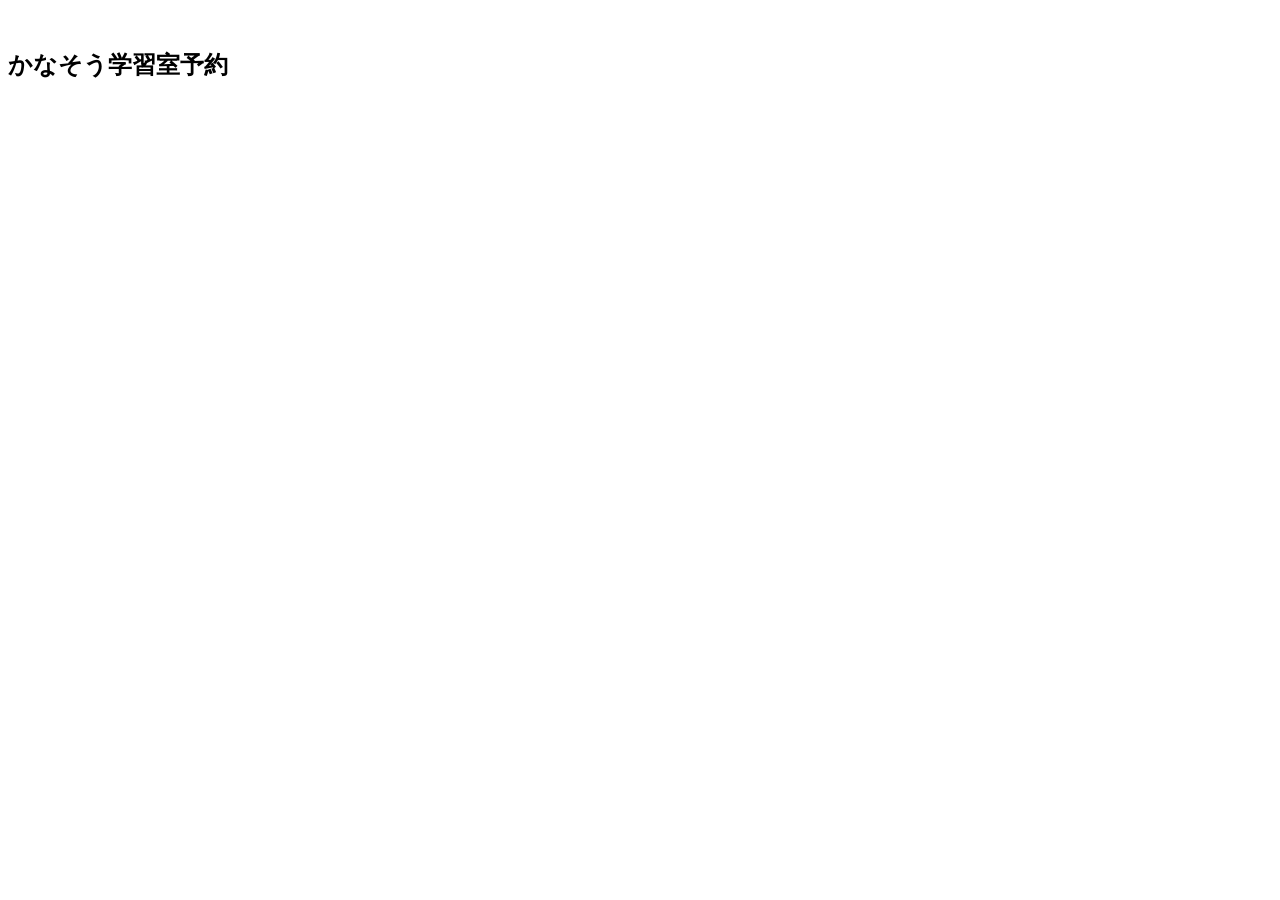
==== index.html @ 37b34f14 "index.htmlを追加" ====
<!DOCTYPE html>
<html>
  <head>
    <meta charset="utf-8">
    <title>login</title>
    <link rel="stylesheet" href="stylesheet.css">
    <!DOCTYPE html>
　　<html lang="en">
    <script src="https://accounts.google.com/gsi/client" async></script>

    <script>
      function decodeJWT(token) {

        let base64Url = token.split(".")[1];
        let base64 = base64Url.replace(/-/g, "+").replace(/_/g, "/");
        let jsonPayload = decodeURIComponent(
          atob(base64)
            .split("")
            .map(function (c) {
              return "%" + ("00" + c.charCodeAt(0).toString(16)).slice(-2);
            })
            .join("")
        );
        return JSON.parse(jsonPayload);
      }

      function handleCredentialResponse(response) {

        console.log("Encoded JWT ID token: " + response.credential);

        const responsePayload = decodeJWT(response.credential);

        console.log("Decoded JWT ID token fields:");
        console.log("  Full Name: " + responsePayload.name);
        console.log("  Given Name: " + responsePayload.given_name);
        console.log("  Family Name: " + responsePayload.family_name);
        console.log("  Unique ID: " + responsePayload.sub);
        console.log("  Profile image URL: " + responsePayload.picture);
        console.log("  Email: " + responsePayload.email);
        
        // ★ここに1行追加！ログインが成功したら、マイページに画面を切り替える
        window.location.href = 'mypage.html';
      }
    </script>
  </head>

  <body>
  　
    <div class="top-wrapper">
      <div class="container">
     <h2>かなそう学習室予約</h2>  
     <!-- g_id_onload contains Google Identity Services settings -->
    <div
      id="g_id_onload"
      data-auto_prompt="false"
      data-callback="handleCredentialResponse"
      data-client_id="PUT_YOUR_WEB_CLIENT_ID_HERE"
    ></div>
    <!-- g_id_signin places the button on a page and supports customization -->
  

         <div class="btn-wrapper">
         <div class="g_id_signin"></div>
         
         </div>
      </div>
    </div>

  </body>
  
</html>
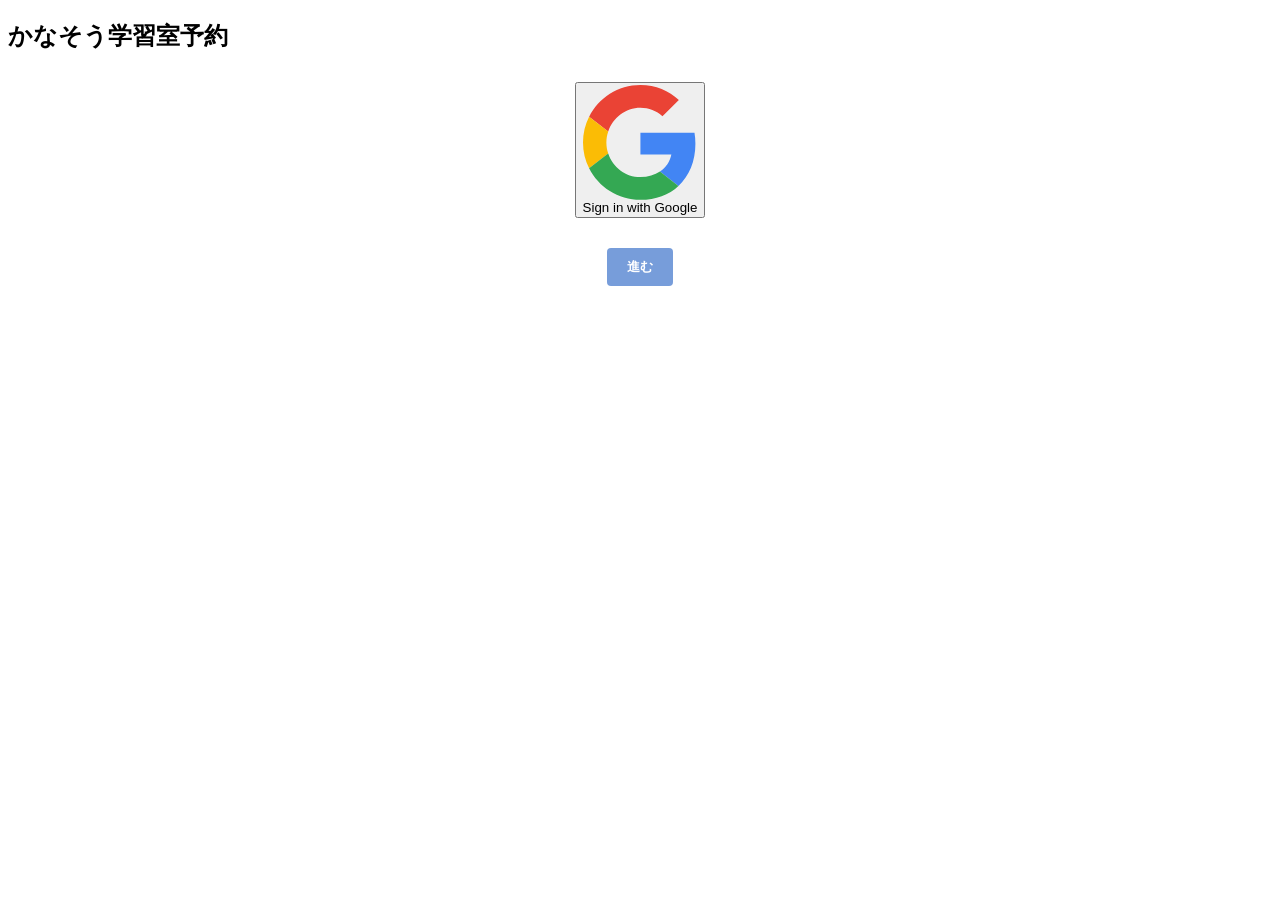
==== commit 64b8cb04: "new index.html" ====
--- a/index.html
+++ b/index.html
@@ -2,70 +2,61 @@
 <html>
   <head>
     <meta charset="utf-8">
-    <title>login</title>
+    <title>スタート</title>
     <link rel="stylesheet" href="stylesheet.css">
-    <!DOCTYPE html>
-　　<html lang="en">
-    <script src="https://accounts.google.com/gsi/client" async></script>
-
-    <script>
-      function decodeJWT(token) {
-
-        let base64Url = token.split(".")[1];
-        let base64 = base64Url.replace(/-/g, "+").replace(/_/g, "/");
-        let jsonPayload = decodeURIComponent(
-          atob(base64)
-            .split("")
-            .map(function (c) {
-              return "%" + ("00" + c.charCodeAt(0).toString(16)).slice(-2);
-            })
-            .join("")
-        );
-        return JSON.parse(jsonPayload);
+    
+    <style>
+      .btn-wrapper {
+        display: flex;
+        flex-direction: column;
+        align-items: center; /* ボタンを中央に揃える */
+        gap: 5px;           /* ボタン同士のすき間を空ける */
+        margin-top: 30px;
       }
-
-      function handleCredentialResponse(response) {
-
-        console.log("Encoded JWT ID token: " + response.credential);
-
-        const responsePayload = decodeJWT(response.credential);
-
-        console.log("Decoded JWT ID token fields:");
-        console.log("  Full Name: " + responsePayload.name);
-        console.log("  Given Name: " + responsePayload.given_name);
-        console.log("  Family Name: " + responsePayload.family_name);
-        console.log("  Unique ID: " + responsePayload.sub);
-        console.log("  Profile image URL: " + responsePayload.picture);
-        console.log("  Email: " + responsePayload.email);
-        
-        // ★ここに1行追加！ログインが成功したら、マイページに画面を切り替える
-        window.location.href = 'mypage.html';
-      }
-    </script>
+    </style>
   </head>
-
   <body>
-  　
     <div class="top-wrapper">
       <div class="container">
-     <h2>かなそう学習室予約</h2>  
-     <!-- g_id_onload contains Google Identity Services settings -->
-    <div
-      id="g_id_onload"
-      data-auto_prompt="false"
-      data-callback="handleCredentialResponse"
-      data-client_id="PUT_YOUR_WEB_CLIENT_ID_HERE"
-    ></div>
-    <!-- g_id_signin places the button on a page and supports customization -->
-  
+        <h2>かなそう学習室予約</h2>  
+        
+        
+        
+        <div class="btn-wrapper">
+          
+<button class="gsi-material-button">
+  <div class="gsi-material-button-state"></div>
+  <div class="gsi-material-button-content-wrapper">
+    <div class="gsi-material-button-icon">
+      <svg version="1.1" xmlns="http://www.w3.org/2000/svg" viewBox="0 0 48 48" xmlns:xlink="http://www.w3.org/1999/xlink" style="display: block;">
+        <path fill="#EA4335" d="M24 9.5c3.54 0 6.71 1.22 9.21 3.6l6.85-6.85C35.9 2.38 30.47 0 24 0 14.62 0 6.51 5.38 2.56 13.22l7.98 6.19C12.43 13.72 17.74 9.5 24 9.5z"></path>
+        <path fill="#4285F4" d="M46.98 24.55c0-1.57-.15-3.09-.38-4.55H24v9.02h12.94c-.58 2.96-2.26 5.48-4.78 7.18l7.73 6c4.51-4.18 7.09-10.36 7.09-17.65z"></path>
+        <path fill="#FBBC05" d="M10.53 28.59c-.48-1.45-.76-2.99-.76-4.59s.27-3.14.76-4.59l-7.98-6.19C.92 16.46 0 20.12 0 24c0 3.88.92 7.54 2.56 10.78l7.97-6.19z"></path>
+        <path fill="#34A853" d="M24 48c6.48 0 11.93-2.13 15.89-5.81l-7.73-6c-2.15 1.45-4.92 2.3-8.16 2.3-6.26 0-11.57-4.22-13.47-9.91l-7.98 6.19C6.51 42.62 14.62 48 24 48z"></path>
+        <path fill="none" d="M0 0h48v48H0z"></path>
+      </svg>
+    </div>
+    <span class="gsi-material-button-contents">Sign in with Google</span>
+    <span style="display: none;">Sign in with Google</span>
+  </div>
+</button>
+<div class="g_id_signin"></div>
+          
+          <button id="demo-login-btn" style="margin-top: 20px; padding: 10px 20px; background-color: #779dda; color: white; border: none; border-radius: 4px; cursor: pointer; font-weight: bold;">
+            進む
+          </button>
+          
+        </div>
 
-         <div class="btn-wrapper">
-         <div class="g_id_signin"></div>
-         
-         </div>
       </div>
     </div>
 
+    <script>
+      document.getElementById('demo-login-btn').addEventListener('click', function() {
+        // mypage.html に強制的に画面を切り替える
+        window.location.href = 'mypage.html'; 
+      });
+    </script>
   </body>
   
 </html>
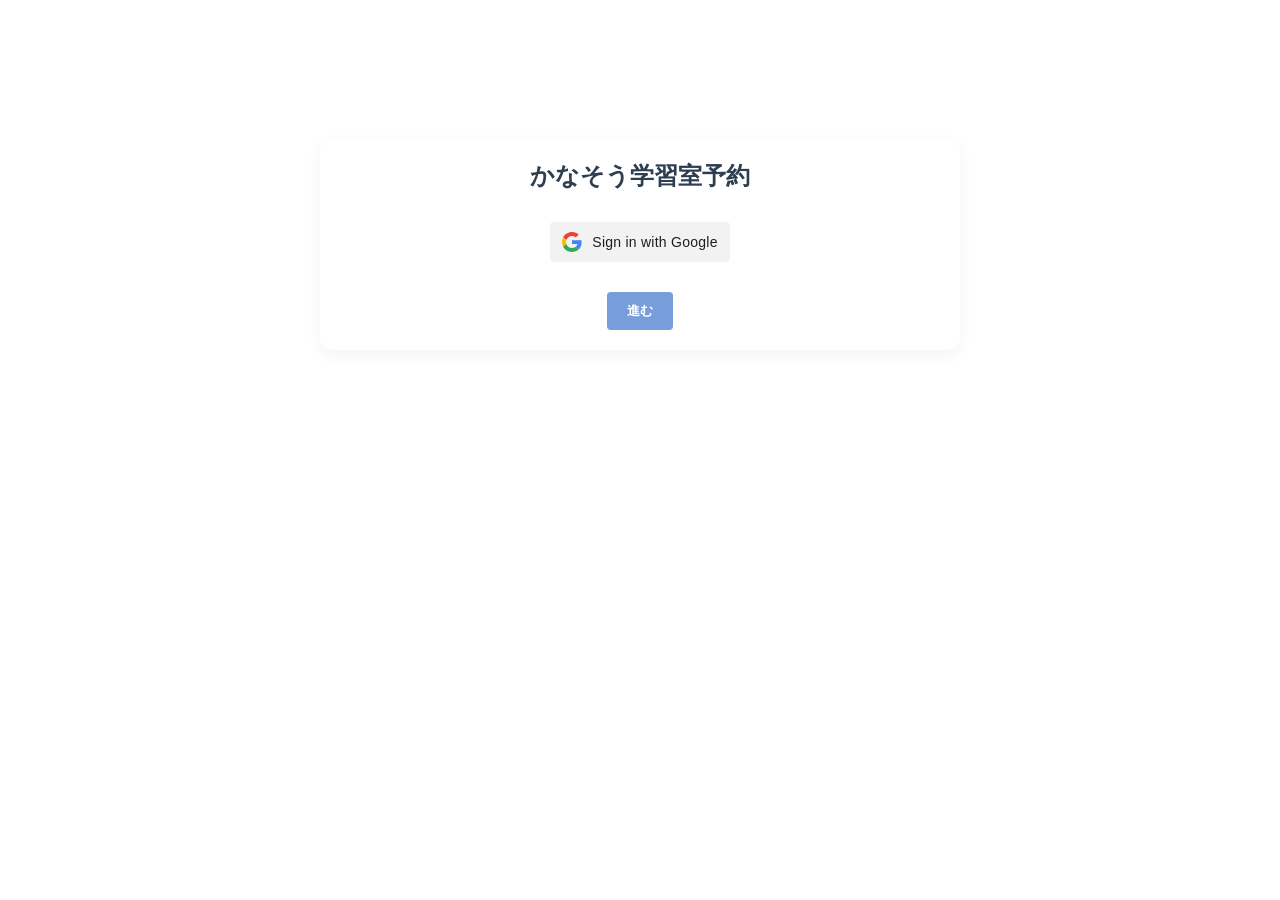
==== commit 1076db67: "Update index.html" ====
--- a/index.html
+++ b/index.html
@@ -2,6 +2,7 @@
 <html>
   <head>
     <meta charset="utf-8">
+    <meta name="viewport" content="width=device-width, initial-scale=1.0">    
     <title>スタート</title>
     <link rel="stylesheet" href="stylesheet.css">
     
@@ -59,4 +60,4 @@
     </script>
   </body>
   
-</html>+</html>
--- a/stylesheet.css
+++ b/stylesheet.css
@@ -0,0 +1,422 @@
+html, body,
+ul, ol, li,
+h1, h2, h3, h4, h5, h6, p, div {
+  margin: 0;
+  padding: 0;
+}
+
+body {
+  font-family: 'Hiragino Kaku Gothic ProN W3', sans-serif;
+  
+}
+
+/* 幅*/
+
+ .container, 
+.c-wrapper, 
+.room-container {
+  width: 100%;
+  max-width: 600px;        /* 💡 全画面の最大幅を600pxに統一！ */
+  margin: 40px auto;       /* 上下に隙間を作り、左右は真ん中寄せ */
+  padding: 20px;
+  background-color: #ffffff;
+  border-radius: 12px;     /* 角を丸く */
+  box-shadow: 0 4px 16px rgba(0,0,0,0.05); /* 優しい影 */
+  text-align: center;
+}
+  .top-wrapper {
+  padding: 100px 0 100px 0;
+  color: white;
+  background-size: cover;
+  text-align: center;
+}
+.container {
+  height: auto;            /* 💡 固定の300pxを廃止して、中身に合わせる */
+}
+
+
+h1 {
+   color:#6089ab;
+}
+
+h2 {
+  color: #2c3e50;
+  margin-bottom: 20px;
+}
+
+h3 {
+  font-size: 14px;
+  color: #7f8c8d;
+  margin-top: 20px;
+  margin-bottom: 5px;
+  text-align: ; /* ラベルっぽく左寄せ */
+}
+.start {
+  background-color:#5a87ab;/* オレンジ色（好きな色に変えてね） */
+  color: white;              /* 文字の色を白にする */
+  border: none;              /* 枠線を消す */
+}
+
+/* マウスを乗せた時の色も変えるとプロっぽい！ */
+.start:hover {
+  background-color:#376992 /*  */
+}
+input[type="text"] {
+  width: 100%;
+  padding: 12px;
+  font-size: 18px;
+  border: 1px solid #ddd;
+  border-radius: 6px;
+  box-sizing: border-box; /* 幅をはみ出さないようにする */
+}
+
+  .btn {
+   display: inline-block;
+   width: 100%;            /* 💡 親要素（wrapper）の幅いっぱいに広げる */
+   max-width: 280px;       /* 💡 広がりすぎないようにボタンの横幅を固定して揃える */
+   padding: 12px 0;        /* 💡 上下に程よい高さを出す（左右は0でOK） */
+   color: #ffffff;
+   font-weight: bold;
+   text-decoration: none;  /* リンクの下線を消す */
+   text-align: center;
+   border-radius: 6px;     /* 角を丸くする */
+   box-sizing: border-box; /* paddingを含めたサイズ計算にする */
+   opacity: 0.9;
+   transition: all 0.2s ease; /* なめらかに色を変える */
+
+}
+.btn:hover{
+  opacity: 1;
+  transform: translateY(-1px); /* ほんの少し上に浮き上がらせる */
+  box-shadow: 0 4px 12px rgba(119, 157, 218, 0.3); /* 軽い影をつける */
+}
+.btn-wrapper {
+  display: flex;
+  flex-direction: column; /* 💡 縦に並べる */
+  align-items: center;    /* 💡 真ん中に揃える */
+  gap: 15px;              /* 💡 ボタン同士の間隔を15px空ける */
+  margin-top: 30px;
+  width: 100%;            /* 全体の横幅を確保 */
+}
+
+.signup{
+  background-color: #779dda;
+}
+
+/* 部屋 room.html*/
+.room-container {
+  height: auto;
+  text-align: left;
+}
+.room-wrapper h2 {
+  
+  font-size: 40px;
+}
+.room-wrapper summary {
+  text-align: left;
+  width: 90%;
+  height: 50px;
+  font-size: 40px;
+  color: #82a2bc;
+}
+.room-wrapper details ul {
+  font-size: 30px;
+
+}
+
+.room {
+  width: 90%;
+  border-collapse: collapse;
+  text-align: center;
+  border-spacing: 0;
+  margin-bottom: 20px;
+}
+.room th {
+  padding: 10px;
+  border-bottom: solid 3px;
+  color: #778ca3;
+}
+.room td {
+  padding: 10px;
+  border-bottom: solid 1px #778ca3;
+  
+}
+.room td.available:hover {
+  background-color: #f0f7ff; /* マウスを乗せたときに少し青くして反応をわかりやすく */
+}
+
+
+
+/* カレンダー*/
+.c-wrapper{
+    max-width: 600px;
+    margin: 0 auto;
+    color: #666;
+}
+#c-header {
+    text-align: center;
+    font-size: 24px;
+    width: 100%;
+    margin: 1rem 0 0;
+}
+#calendar {
+    text-align: center;
+    width: 100%;
+}
+.c-wrapper table {
+    outline: 2px solid #ddd;
+    border-collapse: collapse;
+    width: 100%;
+}
+.c-wrapper th {
+    color: #000;
+}
+.c-wrapper th, td {
+    outline: 1px solid #ddd;
+    padding-top: 10px;
+    padding-bottom: 10px;
+    text-align: center;
+}
+/*日曜日*/
+.c-wrapper td:first-child {
+    color: red;
+}
+/*土曜日*/
+.c-wrapper td:last-child {
+    color: blue;
+}
+/*前後月の日付*/
+.c-wrapper td.disabled {
+    color: #ccc;
+}
+/*本日*/
+.c-wrapper td.today {
+    background-color: #d58895;
+    color: #fff;
+}
+
+
+
+
+/*ボタン*/
+#next-prev-button {
+    position: relative;
+}
+#next-prev-button button{
+    cursor: pointer;
+    background: #d6bd94;
+    color: #fff;
+    border: 1px solid #B78D4A;
+    border-radius: 4px;
+    font-size: 1rem;
+    padding: 0.5rem 2rem;
+    margin: 1rem 0;
+}
+#next-prev-button button:hover{
+    background-color: #D4BB92;
+    border-color: #D4BB92;
+}
+#prev {
+    float: left;
+}
+#next {
+    float: right;
+}
+
+/* ==========================================
+   戻るボタン（aタグ）のスタイル
+   ========================================== */
+a[href="javascript:history.back()"] {
+  display: inline-block;
+  padding: 10px 24px;
+  margin-top: 20px;
+  font-size: 16px;
+  font-weight: bold;
+  color: #778ca3;          /* 落ち着いたグレーブルーの文字 */
+  text-decoration: none;   /* 下線を消す */
+  background-color: #f5f6fa;/* 薄いグレーの背景 */
+  border: 1px solid #dcdde1;/* 目立たない薄い枠線 */
+  border-radius: 6px;      /* 少し角を丸く */
+  cursor: pointer;
+  transition: all 0.2s ease; /* なめらかに色を変える */
+}
+
+/* マウスを乗せた（ホバー）ときの動き */
+a[href="javascript:history.back()"]:hover {
+  background-color: #dcdde1; /* 背景を少し濃くする */
+  color: #2f3640;            /* 文字をクッキリさせる */
+  box-shadow: 0 2px 8px rgba(0, 0, 0, 0.05); /* ほんの少し浮き上がらせる */
+}
+
+/* ==========================================
+   予約するボタン（submitボタン）のスタイル
+   ========================================== */
+input[type="submit"] {
+  display: inline-block;
+  width: 100%;             /* 横幅いっぱいに広げて押しやすく */
+  max-width: 300px;        /* 広がりすぎないように制限 */
+  padding: 12px 24px;      /* 上下に程よい余裕を持たせる */
+  margin-top: 20px;
+  font-size: 18px;         /* 文字を少し大きめにして目立たせる */
+  font-weight: bold;
+  color: #ffffff;          /* 文字色は白 */
+  background-color: #779dda;/* あなたのログイン画面と同じ綺麗な青色 */
+  border: none;            /* 枠線は消してスッキリ */
+  border-radius: 6px;      /* 角を丸くして今風のデザインに */
+  cursor: pointer;
+  box-shadow: 0 4px 12px rgba(119, 157, 218, 0.3); /* ボタンと同系色の軽い影 */
+  transition: all 0.2s ease; /* なめらかに色を変える */
+}
+
+/* マウスを乗せた（ホバー）ときの動き */
+input[type="submit"]:hover {
+  background-color: #5a82c2; /* 少しだけ濃い青にして、押せる感を出す */
+  box-shadow: 0 6px 16px rgba(119, 157, 218, 0.4); /* 影を少し強めて浮き上がらせる */
+  transform: translateY(-1px); /* ほんの1ピクセルだけ上に動くプロの技 */
+}
+
+/* クリックした瞬間（アクティブ）の動き */
+input[type="submit"]:active {
+  transform: translateY(1px);  /* 押し込まれたような動きにする */
+  box-shadow: 0 2px 4px rgba(119, 157, 218, 0.2);
+}
+
+
+/* タブレット向けレイアウト */
+@media (max-width: 1000px) {
+
+  h1 {
+    font-size: 24px;
+  }
+  h2 {
+    font-size: 21px;
+  }
+}
+
+/* スマホ向けレイアウト */
+@media (max-width: 670px) {
+h1 {
+    font-size: 22px;
+  }
+  
+  h2 {
+    font-size: 20px;
+  }
+
+  /* スマホのときは真ん中寄せにしてスッキリ見せる */
+  .top-wrapper {
+    text-align: center;
+  }
+
+  }
+
+
+
+
+/*GGOGLEログイン*/
+.gsi-material-button {
+  -moz-user-select: none;
+  -webkit-user-select: none;
+  -ms-user-select: none;
+  -webkit-appearance: none;
+  background-color: #f2f2f2;
+  background-image: none;
+  border: none;
+  -webkit-border-radius: 4px;
+  border-radius: 4px;
+  -webkit-box-sizing: border-box;
+  box-sizing: border-box;
+  color: #1f1f1f;
+  cursor: pointer;
+  font-family: 'Roboto', arial, sans-serif;
+  font-size: 14px;
+  height: 40px;
+  letter-spacing: 0.25px;
+  outline: none;
+  overflow: hidden;
+  padding: 0 12px;
+  position: relative;
+  text-align: center;
+  -webkit-transition: background-color .218s, border-color .218s, box-shadow .218s;
+  transition: background-color .218s, border-color .218s, box-shadow .218s;
+  vertical-align: middle;
+  white-space: nowrap;
+  width: auto;
+  max-width: 400px;
+  min-width: min-content;
+}
+
+.gsi-material-button .gsi-material-button-icon {
+  height: 20px;
+  margin-right: 10px;
+  min-width: 20px;
+  width: 20px;
+}
+
+.gsi-material-button .gsi-material-button-content-wrapper {
+  -webkit-align-items: center;
+  align-items: center;
+  display: flex;
+  -webkit-flex-direction: row;
+  flex-direction: row;
+  -webkit-flex-wrap: nowrap;
+  flex-wrap: nowrap;
+  height: 100%;
+  justify-content: space-between;
+  position: relative;
+  width: 100%;
+}
+
+.gsi-material-button .gsi-material-button-contents {
+  -webkit-flex-grow: 1;
+  flex-grow: 1;
+  font-family: 'Roboto', arial, sans-serif;
+  font-weight: 500;
+  overflow: hidden;
+  text-overflow: ellipsis;
+  vertical-align: top;
+}
+
+.gsi-material-button .gsi-material-button-state {
+  -webkit-transition: opacity .218s;
+  transition: opacity .218s;
+  bottom: 0;
+  left: 0;
+  opacity: 0;
+  position: absolute;
+  right: 0;
+  top: 0;
+}
+
+.gsi-material-button:disabled {
+  cursor: default;
+  background-color: #ffffff61;
+}
+
+.gsi-material-button:disabled .gsi-material-button-state {
+  background-color: #1f1f1f1f;
+}
+
+.gsi-material-button:disabled .gsi-material-button-contents {
+  opacity: 38%;
+}
+
+.gsi-material-button:disabled .gsi-material-button-icon {
+  opacity: 38%;
+}
+
+.gsi-material-button:not(:disabled):active .gsi-material-button-state, 
+.gsi-material-button:not(:disabled):focus .gsi-material-button-state {
+  background-color: #001d35;
+  opacity: 12%;
+}
+
+.gsi-material-button:not(:disabled):hover {
+  -webkit-box-shadow: 0 1px 2px 0 rgba(60, 64, 67, .30), 0 1px 3px 1px rgba(60, 64, 67, .15);
+  box-shadow: 0 1px 2px 0 rgba(60, 64, 67, .30), 0 1px 3px 1px rgba(60, 64, 67, .15);
+}
+
+.gsi-material-button:not(:disabled):hover .gsi-material-button-state {
+  background-color: #001d35;
+  opacity: 8%;
+}
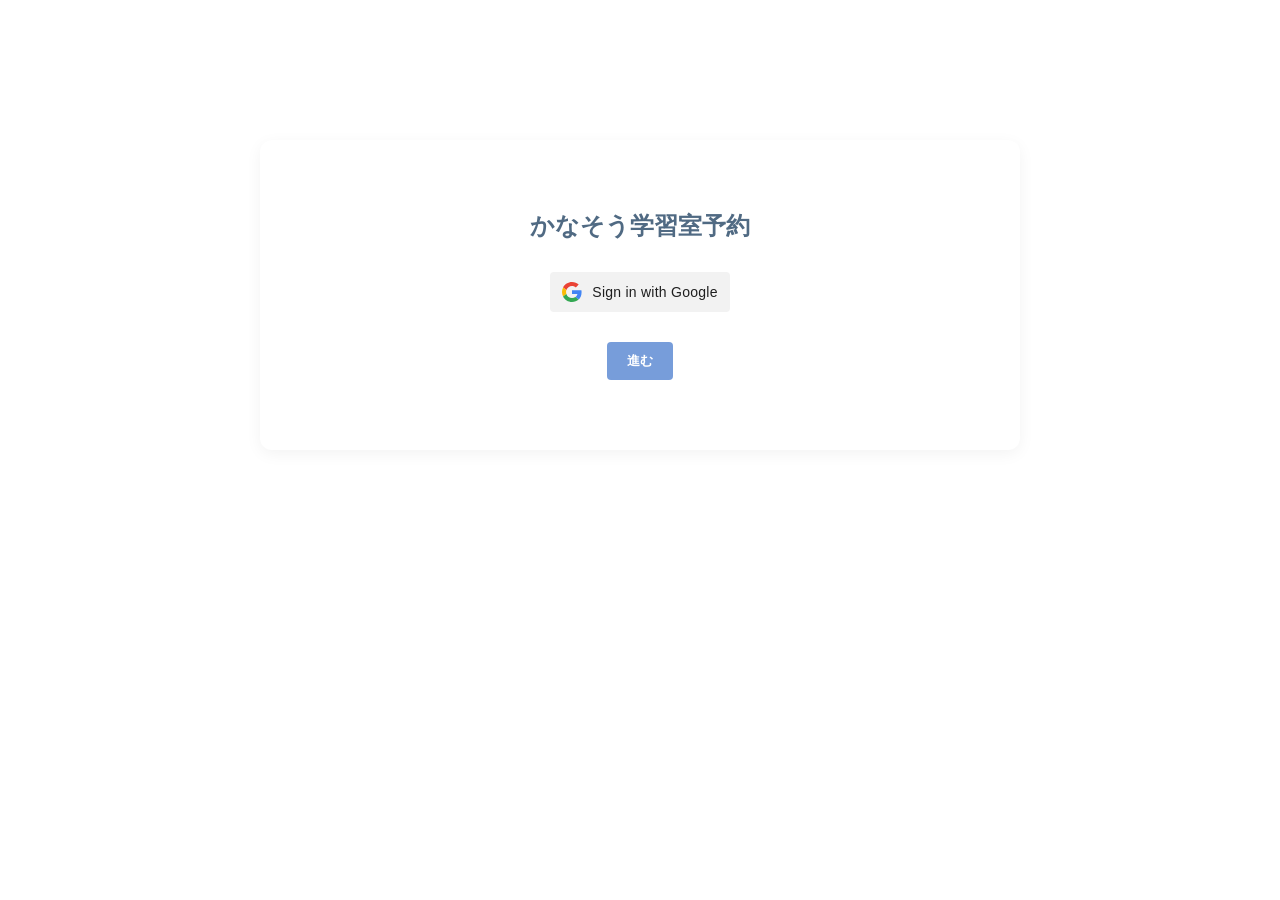
==== commit 288d5f17: "c" ====
--- a/index.html
+++ b/index.html
@@ -3,7 +3,7 @@
   <head>
     <meta charset="utf-8">
     <meta name="viewport" content="width=device-width, initial-scale=1.0">    
-    <title>スタート</title>
+    <title>ログイン</title>
     <link rel="stylesheet" href="stylesheet.css">
     
     <style>
--- a/stylesheet.css
+++ b/stylesheet.css
@@ -4,28 +4,42 @@
   margin: 0;
   padding: 0;
 }
-
-body {
-  font-family: 'Hiragino Kaku Gothic ProN W3', sans-serif;
-  
-}
-
+*{
+  box-sizing: border-box;
+}
+
+html, body {
+  overflow: hidden;
+  width: 100%;
+}
 /* 幅*/
 
- .container, 
-.c-wrapper, 
-.room-container {
+ .container {
   width: 100%;
-  max-width: 600px;        /* 💡 全画面の最大幅を600pxに統一！ */
+  max-width: 760px;        /*  全画面の最大幅を統一 */
   margin: 40px auto;       /* 上下に隙間を作り、左右は真ん中寄せ */
+  padding: 70px;
+  background-color: #ffffff;
+  border-radius: 12px;     /* 角を丸く */
+  box-shadow: 0 4px 16px rgba(0,0,0,0.05); /* 優しい影 */
+  text-align: center;
+  height: auto;
+}
+.c-container {
+  width: 100% !important;
+  max-width: 760px !important;        /*  全画面の最大幅を統一 */
+  margin: 20px auto;
   padding: 20px;
   background-color: #ffffff;
   border-radius: 12px;     /* 角を丸く */
   box-shadow: 0 4px 16px rgba(0,0,0,0.05); /* 優しい影 */
   text-align: center;
 }
-  .top-wrapper {
-  padding: 100px 0 100px 0;
+
+  
+  .top-wrapper,
+  .c-wrapper  {
+  padding: 100px 10px ;
   color: white;
   background-size: cover;
   text-align: center;
@@ -40,7 +54,7 @@
 }
 
 h2 {
-  color: #2c3e50;
+  color: #506a83;
   margin-bottom: 20px;
 }
 
@@ -52,7 +66,7 @@
   text-align: ; /* ラベルっぽく左寄せ */
 }
 .start {
-  background-color:#5a87ab;/* オレンジ色（好きな色に変えてね） */
+  background-color:#5a87ab;
   color: white;              /* 文字の色を白にする */
   border: none;              /* 枠線を消す */
 }
@@ -134,15 +148,21 @@
 .room th {
   padding: 10px;
   border-bottom: solid 3px;
-  color: #778ca3;
+  color: #778ca3 !important;
 }
 .room td {
   padding: 10px;
-  border-bottom: solid 1px #778ca3;
+  border-bottom: solid 1px #778ca3 !important;
   
 }
 .room td.available:hover {
   background-color: #f0f7ff; /* マウスを乗せたときに少し青くして反応をわかりやすく */
+}
+
+.room-js-text {
+  color:#376992 ;
+  font-size: 14px;
+
 }
 
 
@@ -169,7 +189,7 @@
     width: 100%;
 }
 .c-wrapper th {
-    color: #000;
+    color: #100f0f;
 }
 .c-wrapper th, td {
     outline: 1px solid #ddd;
@@ -179,11 +199,11 @@
 }
 /*日曜日*/
 .c-wrapper td:first-child {
-    color: red;
+    color: rgb(231, 97, 97);
 }
 /*土曜日*/
 .c-wrapper td:last-child {
-    color: blue;
+    color: rgb(87, 87, 162);
 }
 /*前後月の日付*/
 .c-wrapper td.disabled {
@@ -191,12 +211,9 @@
 }
 /*本日*/
 .c-wrapper td.today {
-    background-color: #d58895;
+    background-color: #ddadb6;
     color: #fff;
 }
-
-
-
 
 /*ボタン*/
 #next-prev-button {
@@ -204,17 +221,17 @@
 }
 #next-prev-button button{
     cursor: pointer;
-    background: #d6bd94;
+    background: #a2b1ca;
     color: #fff;
-    border: 1px solid #B78D4A;
+    border: 1px solid #98b8ed;
     border-radius: 4px;
     font-size: 1rem;
     padding: 0.5rem 2rem;
     margin: 1rem 0;
 }
 #next-prev-button button:hover{
-    background-color: #D4BB92;
-    border-color: #D4BB92;
+    background-color: #8f8cec;
+    border-color: #6976d7;
 }
 #prev {
     float: left;
@@ -222,35 +239,52 @@
 #next {
     float: right;
 }
-
-/* ==========================================
-   戻るボタン（aタグ）のスタイル
-   ========================================== */
+/* カレンダー終了*/
+
+
+/* 戻るボタン（aタグ）のスタイル*/
+ 
 a[href="javascript:history.back()"] {
   display: inline-block;
   padding: 10px 24px;
   margin-top: 20px;
   font-size: 16px;
   font-weight: bold;
-  color: #778ca3;          /* 落ち着いたグレーブルーの文字 */
+  color: #ffffff;         
   text-decoration: none;   /* 下線を消す */
-  background-color: #f5f6fa;/* 薄いグレーの背景 */
+  background-color: #a1aacc;
+  border: 1px solid #dcdde1;/* 薄い枠線 */
+  border-radius: 6px;      /* 少し角を丸く */
+  cursor: pointer;
+  transition: all 0.2s ease; /* なめらかに色を変える */
+}
+
+/* マウスを乗せた（ホバー）ときの動き */
+a[href="javascript:history.back()"]:hover {
+  background-color: #afbbec; /* 背景を少し濃くする */
+  color: #2f3640;            /* 文字をクッキリさせる */
+  box-shadow: 0 2px 8px rgba(0, 0, 0, 0.05); /* ほんの少し浮き上がらせる */
+}
+
+/*ログアウトボタン*/
+.btn.logout {
+  display: inline-block;
+  padding: 10px 24px;
+  margin-top: 20px;
+  font-size: 16px;
+  font-weight: bold;
+  color: #ffffff;          /* 落ち着いたグレーブルーの文字 */
+  text-decoration: none;   /* 下線を消す */
+  background-color: #9eaad7;/* 薄いグレーの背景 */
   border: 1px solid #dcdde1;/* 目立たない薄い枠線 */
   border-radius: 6px;      /* 少し角を丸く */
   cursor: pointer;
   transition: all 0.2s ease; /* なめらかに色を変える */
 }
 
-/* マウスを乗せた（ホバー）ときの動き */
-a[href="javascript:history.back()"]:hover {
-  background-color: #dcdde1; /* 背景を少し濃くする */
-  color: #2f3640;            /* 文字をクッキリさせる */
-  box-shadow: 0 2px 8px rgba(0, 0, 0, 0.05); /* ほんの少し浮き上がらせる */
-}
-
-/* ==========================================
-   予約するボタン（submitボタン）のスタイル
-   ========================================== */
+
+/* 予約するボタン（submitボタン）のスタイル*/
+
 input[type="submit"] {
   display: inline-block;
   width: 100%;             /* 横幅いっぱいに広げて押しやすく */
@@ -281,6 +315,22 @@
   box-shadow: 0 2px 4px rgba(119, 157, 218, 0.2);
 }
 
+/*check.html*/
+/* ❌ キャンセルボタンのデザイン */
+.cancel-btn {
+  background-color: #779dda; 
+  color: white;
+  border: none;
+  padding: 6px 12px;
+  border-radius: 4px;
+  font-weight: bold;
+  cursor: pointer;
+  transition: background-color 0.2s;
+}
+
+.cancel-btn:hover {
+  background-color: #6976d7; 
+}
 
 /* タブレット向けレイアウト */
 @media (max-width: 1000px) {
@@ -308,6 +358,10 @@
     text-align: center;
   }
 
+.room-js-text{
+    width: 25%;
+    
+  }
   }
 
 
